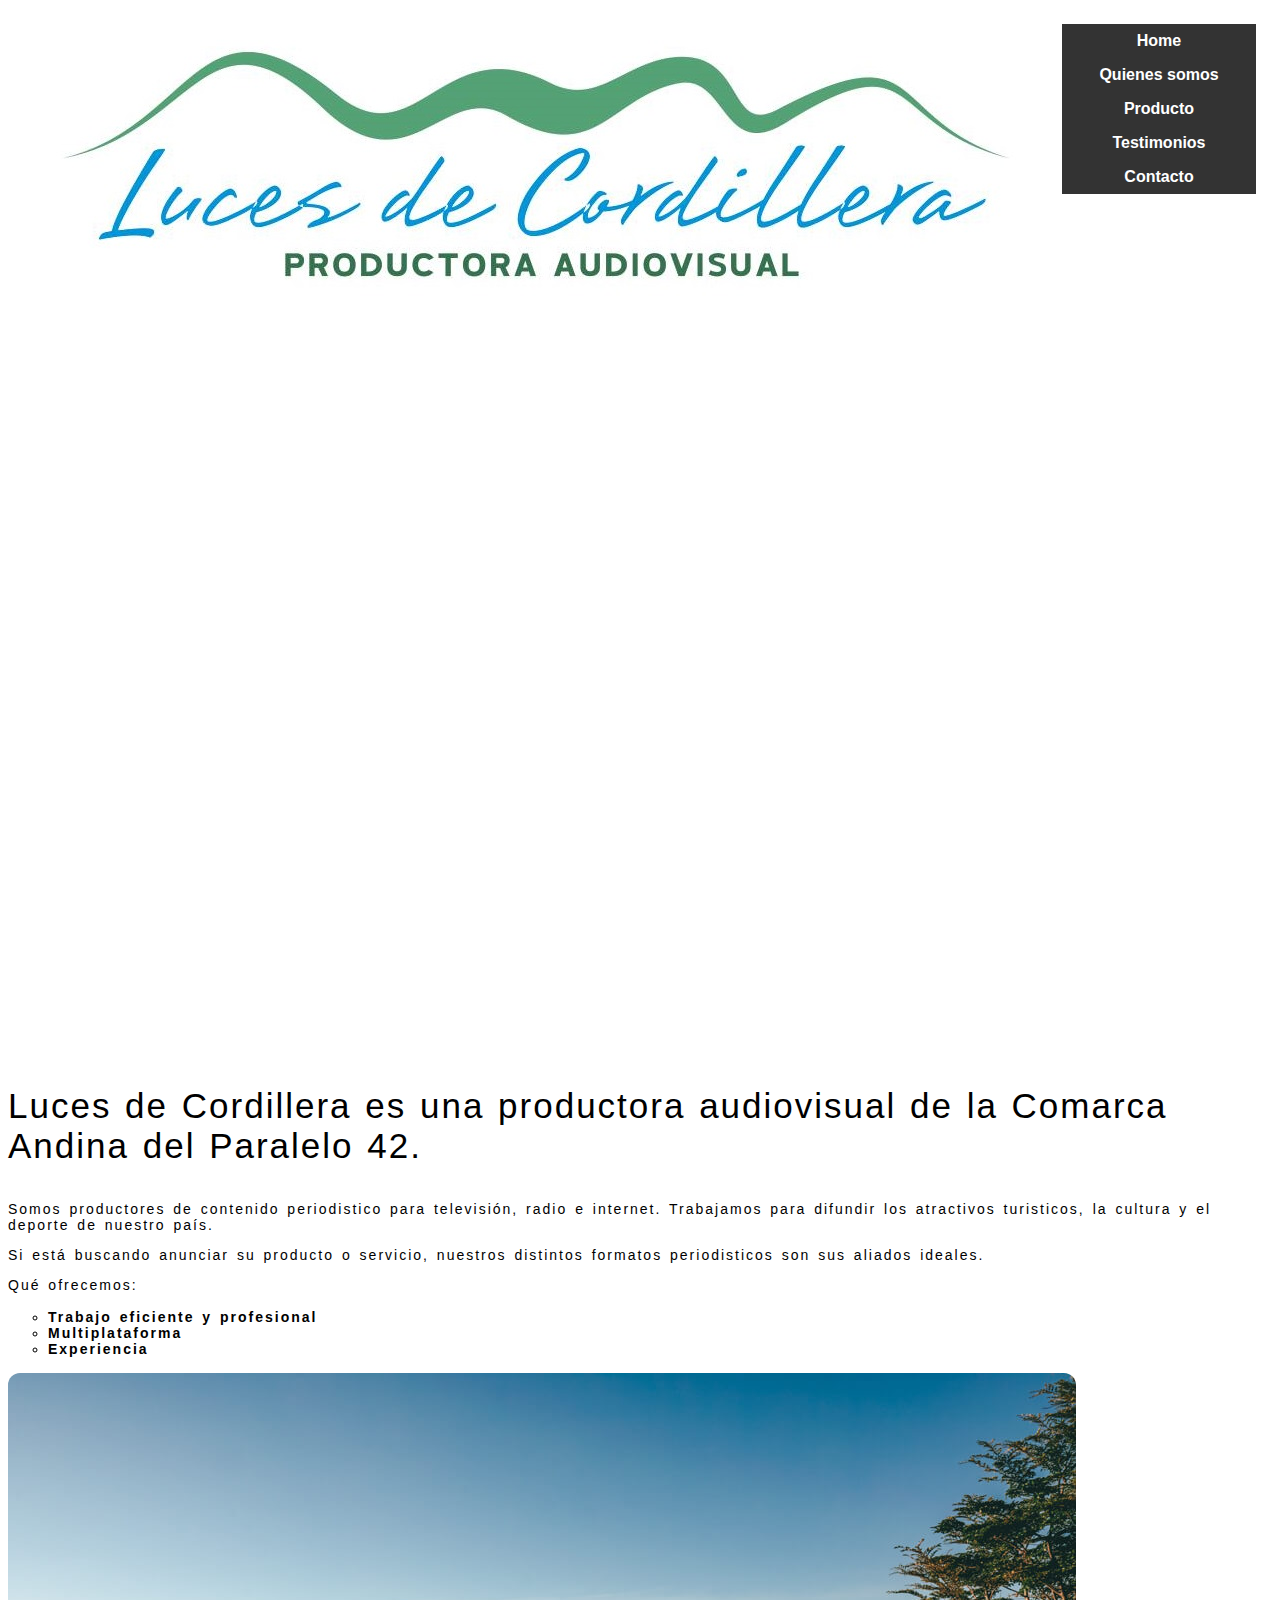
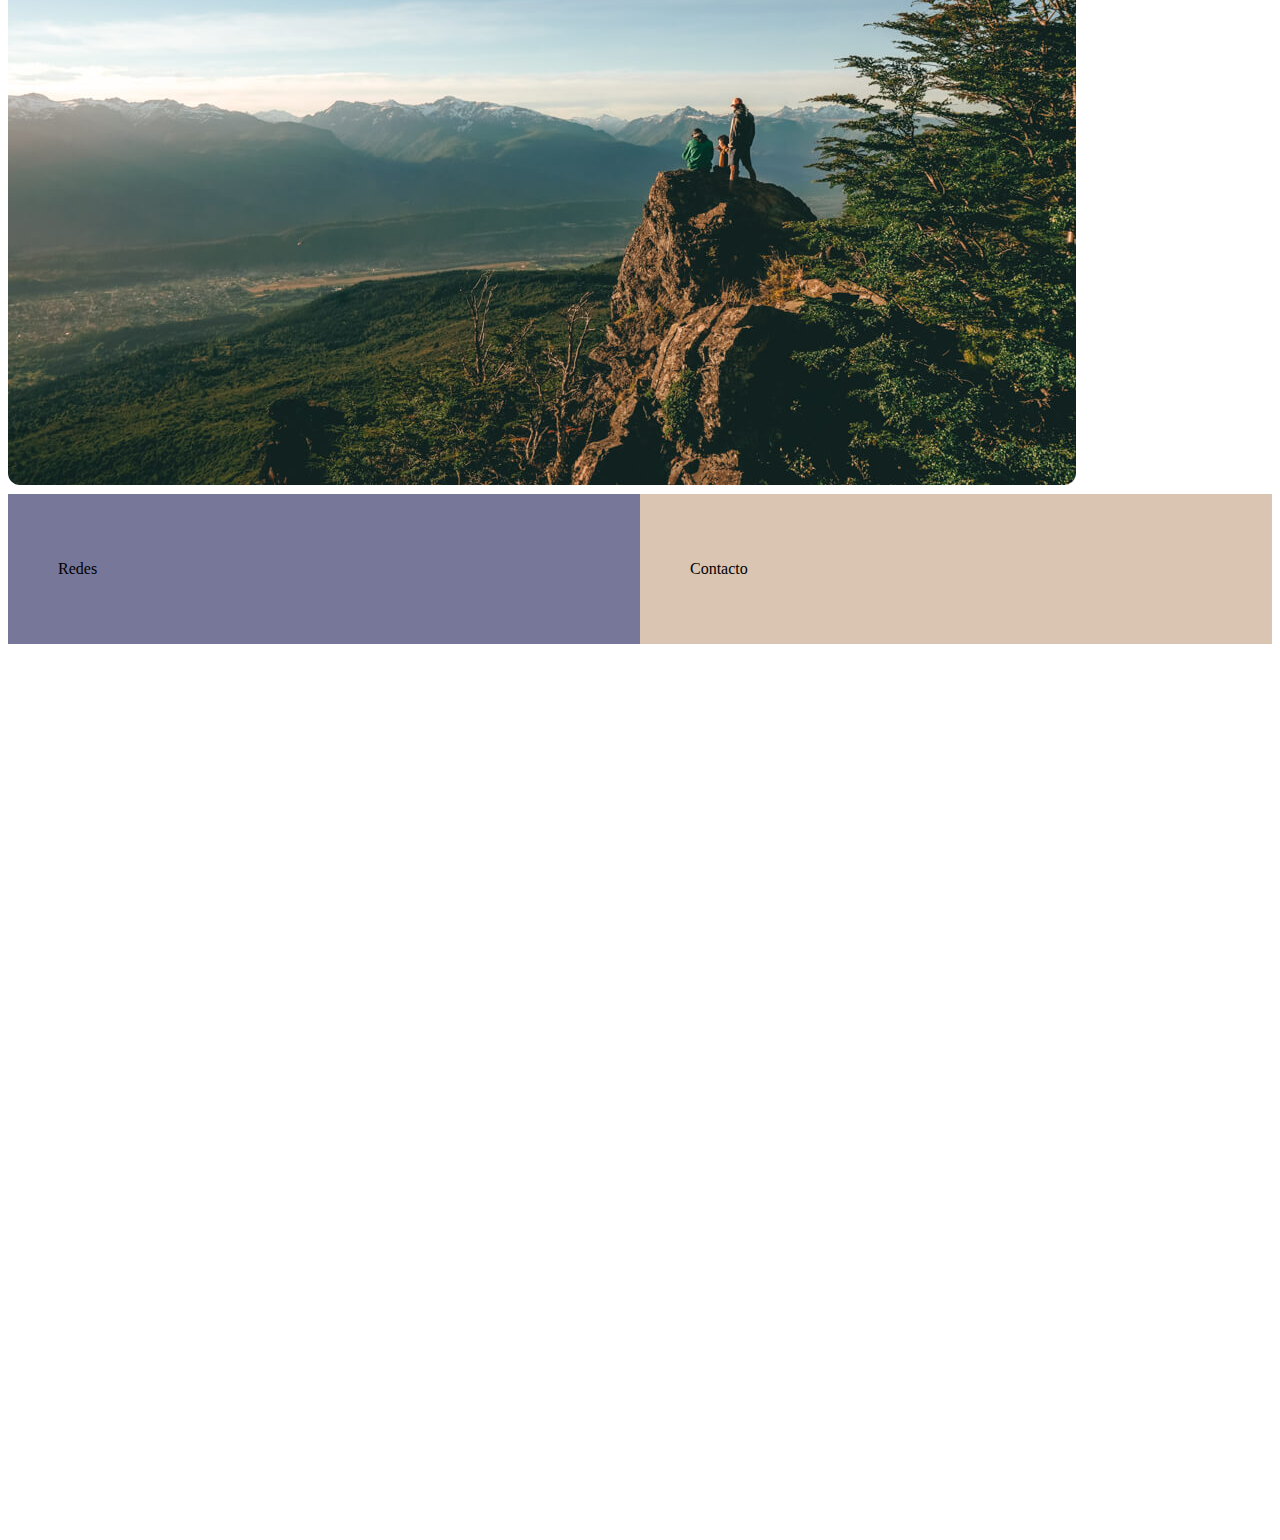
==== index.html @ ff27d28f "Principal" ====
<!DOCTYPE html>
<html lang="es">
<head>
	<meta charset="UTF-8">
	<meta name="viewport" content="width=device-width, initial-scale=1.0">
	<link rel="shortcut icon" href="imagenes/favicon.ico">
	<link rel="stylesheet" href="estilos/styles.css">
	<title>Luces de Cordillera - Productora Audiovisual</title>
</head>
<body>
	<div class="contenedor">
		<div class="Logo"><img src="imagenes/logo.jpg"></div>
		
		<div class="Menu">
			<nav>
				<ul>
					<li><a href="index.html">Home</a></li>
					<li><a href="paginas/quienessomos.html">Quienes somos</a></li>
					<li><a href="paginas/producto.html">Producto</a></li>
					<li><a href="paginas/testimonios.html">Testimonios</a></li>
					<li><a href="paginas/contacto.html">Contacto</a></li>
				</ul>
			</nav>
		</div>
		
		<div class="Contenido">
			
	
					<p class="textoGrande">Luces de Cordillera es una productora audiovisual de la Comarca Andina del Paralelo 42.</p>
				
					<p class="textoNormal">Somos productores de contenido periodistico para televisión, radio e internet. Trabajamos para difundir los atractivos turisticos, la cultura y el deporte de nuestro país.</h2>
				
					<p class="textoNormal">Si está buscando anunciar su producto o servicio, nuestros distintos formatos periodisticos son sus aliados ideales.</p>
	
					<p class="textoNormal">Qué ofrecemos:</p>
	
					<ul>
						<li class="textoDestacado">Trabajo eficiente y profesional</li>
						<li class="textoDestacado">Multiplataforma</li>
						<li class="textoDestacado">Experiencia</li>
					</ul>
	
					<img src="imagenes/imagen-index.jpg">
	
	 </div>
	
	<div class="Pie">	

		  <footer>
				<div class="boxRedes">
					<p>Redes</p>
				</div>
				<div class="boxContacto">
					<p>Contacto</p>
				</div>
			</footer>

	</div>
</div>
</body>
</html>
---- estilos/styles.css ----
.contenedor {  
  display: grid; 
  grid-auto-columns: 1fr; 
  grid-auto-rows: 1fr; 
  grid-template-columns: 1fr 1fr 1fr; 
  grid-template-rows: 1fr 1fr 1fr; 
  gap: 5px 5px; 
  grid-template-areas: 
    "Logo Menu Menu"
    "Contenido Contenido Contenido"
    "Pie Pie Pie"; 
}

.contenedorProducto {
  display: grid; 
  grid-auto-columns: 1fr; 
  grid-auto-rows: 1fr; 
  grid-template-columns: 1fr 1fr 1fr; 
  grid-template-rows: 1fr 1fr 1fr; 
  gap: 5px 5px; 
  grid-template-areas: 
    "Logo Menu Menu"
    "ContenidoVideo ContenidoVideo ContenidoVideo"
    "Pie Pie Pie"; 
}

.ContenidoVideo {
  display: grid; 
  grid-template-columns: 1fr 1fr 1fr; 
  grid-template-rows: 1fr 1fr 1fr; 
  gap: 0px 0px; 
  grid-template-areas: 
    "vid1 vid2 vid3"
    "vid4 vid5 vid6"
    "vid7 vid8 vid9"; 
  justify-self: center; 
  align-self: start; 
  grid-area: ContenidoVideo; 
}

.Logo {
  align-self: start; 
  grid-area: Logo; 
}

.Menu {
  align-self: start; 
  grid-area: Menu; 
}

.Contenido {
  grid-area: Contenido; 
  justify-self: center; 
  align-self: start; 
  height:max-content; 
}

.Pie {
  align-self: baseline; 
  grid-area: Pie; 
 
  
}

nav {
  padding: 1em;
  font-family: Verdana, Geneva, sans-serif;
  -webkit-font-smoothing: antialiased;
  -moz-osx-font-smoothing: grayscale;
}

nav ul {
  display: flex;
  flex-wrap:wrap;
  list-style: none;
  padding: 0;
  margin: 0;
  background: #333;
  justify-content:space-around;
}

nav li a {
  color: white;
  display: block;
  text-decoration: none;
  padding: .5em 1em;
  flex-grow:1;
  text-align:center;
}

nav li a:hover {
  background: tomato;
  color: white;
}





ul{
    list-style: circle outside;
}

.textoGrande {
  font-family: "Lucida Sans Unicode", "Lucida Grande", sans-serif;
  font-size: 35px;
  letter-spacing: 2px;
  word-spacing: 2px;
  color: #000000;
  font-weight: normal;
  text-decoration: none;
  font-style: normal;
  font-variant: normal;
  text-transform: none;
}

.textoNormal {
font-family: "Lucida Sans Unicode", "Lucida Grande", sans-serif;
font-size: 14px;
letter-spacing: 2px;
word-spacing: 2px;
color: #000000;
font-weight: normal;
text-decoration: none;
font-style: normal;
font-variant: normal;
text-transform: none;
}

.textoDestacado {
  font-family: "Lucida Sans Unicode", "Lucida Grande", sans-serif;
  font-size: 14px;
  letter-spacing: 2px;
  word-spacing: 2px;
  color: #000000;
  font-weight: bold;
  text-decoration: none;
  font-style: normal;
  font-variant: normal;
  text-transform: none;
  }

a {
    color: red;
    font-family: Arial, Helvetica, sans-serif;
    font-weight: bold;
    
  }

img {
    border-radius: 12px;
  }

#principalP {
    font-family:Arial, Helvetica, sans-serif;
    font-size: 25px;
    text-align: justify;
    line-height: 2;
  }

  * {
    box-sizing: border-box;
  }

.boxRedes {
    float: left;
    width: 50%;
    padding: 50px;
    background-color: #777799;
  }

.boxContacto {
    float: left;
    width: 50%;
    padding: 50px;
    background-color: #D9C5B2;
  }

  /* 
nav a{
    text-decoration:none;
    color:inherit;
    font-size:14px;
 } 

 nav li{
    display:inline-block;
    width:10%;
    padding:5px 10px;
    background-color:#14110F;
    border:1px solid #14110F;
    text-align:center;
    color:#fff;
 }

nav li:hover{
    background-color:#7E7F83;
    color:#000;
 }
*/
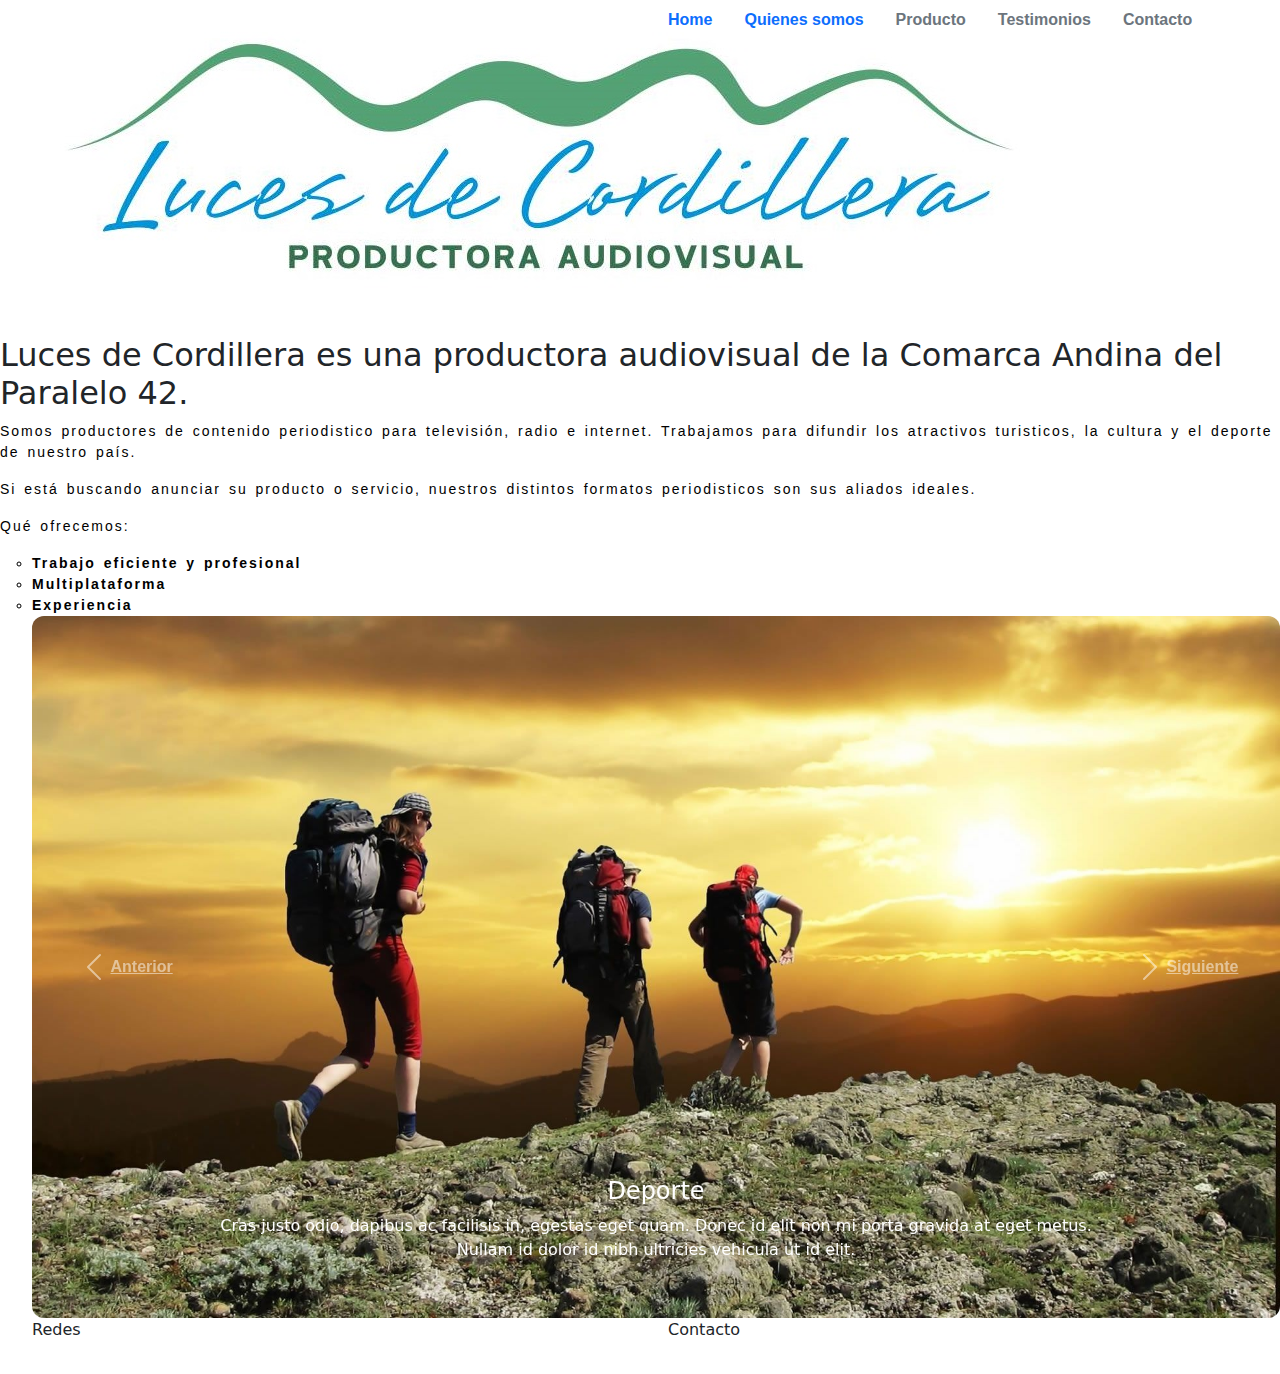
==== commit 338f2a72: "Modificaciones 2" ====
--- a/index.html
+++ b/index.html
@@ -4,30 +4,48 @@
 	<meta charset="UTF-8">
 	<meta name="viewport" content="width=device-width, initial-scale=1.0">
 	<link rel="shortcut icon" href="imagenes/favicon.ico">
-	<link rel="stylesheet" href="estilos/styles.css">
-	<title>Luces de Cordillera - Productora Audiovisual</title>
+	<link href="estilos/bootstrap.min.css" rel="stylesheet">
+    <link rel="stylesheet" href="estilos/styles.css">
+</head>
+  	<title>Luces de Cordillera - Productora Audiovisual</title>
 </head>
 <body>
-	<div class="contenedor">
-		<div class="Logo"><img src="imagenes/logo.jpg"></div>
-		
-		<div class="Menu">
-			<nav>
-				<ul>
-					<li><a href="index.html">Home</a></li>
-					<li><a href="paginas/quienessomos.html">Quienes somos</a></li>
-					<li><a href="paginas/producto.html">Producto</a></li>
-					<li><a href="paginas/testimonios.html">Testimonios</a></li>
-					<li><a href="paginas/contacto.html">Contacto</a></li>
-				</ul>
-			</nav>
+
+    <div class="container-fluid">
+	<div class="row">
+		<div class="col-md-6">
+			<img src="imagenes/logo.jpg">
 		</div>
-		
-		<div class="Contenido">
-			
-	
-					<p class="textoGrande">Luces de Cordillera es una productora audiovisual de la Comarca Andina del Paralelo 42.</p>
+		<div class="col-md-6">
+			<ul class="nav">
+				<li class="nav-item">
+					<a class="nav-link active" href="index.html">Home</a>
+				</li>
+				<li class="nav-item">
+					<a class="nav-link" href="paginas/quienessomos.html">Quienes somos</a>
+				</li>
+				<li class="nav-item">
+					<a class="nav-link disabled" href="paginas/producto.html">Producto</a></li>
+				</li>
+				<li class="nav-item">
+					<a class="nav-link disabled" href="paginas/testimonios.html">Testimonios</a></li>
+				</li>
+				<li class="nav-item">
+					<a class="nav-link disabled" href="paginas/contacto.html">Contacto</a></li>
+				</li>
 				
+
+					</div>
+				
+			</ul>
+		</div>
+	</div>
+	<div class="row">
+		<div class="col-md-12">
+			<h2>
+				Luces de Cordillera es una productora audiovisual de la Comarca Andina del Paralelo 42.
+		</h2>
+							
 					<p class="textoNormal">Somos productores de contenido periodistico para televisión, radio e internet. Trabajamos para difundir los atractivos turisticos, la cultura y el deporte de nuestro país.</h2>
 				
 					<p class="textoNormal">Si está buscando anunciar su producto o servicio, nuestros distintos formatos periodisticos son sus aliados ideales.</p>
@@ -38,24 +56,69 @@
 						<li class="textoDestacado">Trabajo eficiente y profesional</li>
 						<li class="textoDestacado">Multiplataforma</li>
 						<li class="textoDestacado">Experiencia</li>
-					</ul>
-	
-					<img src="imagenes/imagen-index.jpg">
-	
-	 </div>
-	
-	<div class="Pie">	
-
-		  <footer>
-				<div class="boxRedes">
+			<div class="row">
+				<div class="col-md-12">
+				</div>
+			</div>
+			<div class="carousel slide" id="carousel-296619">
+				<ol class="carousel-indicators">
+					<li data-slide-to="0" data-target="#carousel-296619">
+					</li>
+					<li data-slide-to="1" data-target="#carousel-296619">
+					</li>
+					<li data-slide-to="2" data-target="#carousel-296619" class="active">
+					</li>
+				</ol>
+				<div class="carousel-inner">
+					<div class="carousel-item">
+						<img class="d-block w-100" alt="Carousel Bootstrap First" src="imagenes/carrusel-1.jpg">
+						<div class="carousel-caption">
+							<h4>
+								Aventura
+							</h4>
+							<p>
+								Cras justo odio, dapibus ac facilisis in, egestas eget quam. Donec id elit non mi porta gravida at eget metus. Nullam id dolor id nibh ultricies vehicula ut id elit.
+							</p>
+						</div>
+					</div>
+					<div class="carousel-item">
+						<img class="d-block w-100" alt="Carousel Bootstrap Second" src="imagenes/carrusel-3.jpg">
+						<div class="carousel-caption">
+							<h4>
+								Turismo
+							</h4>
+							<p>
+								Cras justo odio, dapibus ac facilisis in, egestas eget quam. Donec id elit non mi porta gravida at eget metus. Nullam id dolor id nibh ultricies vehicula ut id elit.
+							</p>
+						</div>
+					</div>
+					<div class="carousel-item active">
+						<img class="d-block w-100" alt="Carousel Bootstrap Third" src="imagenes/carrusel-4.jpg">
+						<div class="carousel-caption">
+							<h4>
+								Deporte
+							</h4>
+							<p>
+								Cras justo odio, dapibus ac facilisis in, egestas eget quam. Donec id elit non mi porta gravida at eget metus. Nullam id dolor id nibh ultricies vehicula ut id elit.
+							</p>
+						</div>
+					</div>
+				</div> <a class="carousel-control-prev" href="#carousel-296619" data-slide="prev"><span class="carousel-control-prev-icon"></span> <span class="sr-only">Anterior</span></a> <a class="carousel-control-next" href="#carousel-296619" data-slide="next"><span class="carousel-control-next-icon"></span> <span class="sr-only">Siguiente</span></a>
+			</div>
+			<div class="row">
+				<div class="col-md-6">
 					<p>Redes</p>
 				</div>
-				<div class="boxContacto">
+				<div class="col-md-6">
 					<p>Contacto</p>
 				</div>
-			</footer>
-
+			</div>
+		</div>
 	</div>
 </div>
-</body>
+
+    <script src="js/jquery.min.js"></script>
+    <script src="js/bootstrap.min.js"></script>
+    <script src="js/scripts.js"></script>
+  </body>
 </html>--- a/estilos/styles.css
+++ b/estilos/styles.css
@@ -1,3 +1,11 @@
+.rotacionImagen{-webkit-animation:rotate-in-center .6s cubic-bezier(.25,.46,.45,.94) both;animation:rotate-in-center .6s cubic-bezier(.25,.46,.45,.94) both}
+
+@-webkit-keyframes rotacionImagen{0%{-webkit-transform:rotate(-360deg);transform:rotate(-360deg);opacity:0}100%{-webkit-transform:rotate(0);transform:rotate(0);opacity:1}}@keyframes rotate-in-center{0%{-webkit-transform:rotate(-360deg);transform:rotate(-360deg);opacity:0}100%{-webkit-transform:rotate(0);transform:rotate(0);opacity:1}}
+
+#gradiente {
+  background-image: linear-gradient(blue, white);
+}
+
 .contenedor {  
   display: grid; 
   grid-auto-columns: 1fr; 
